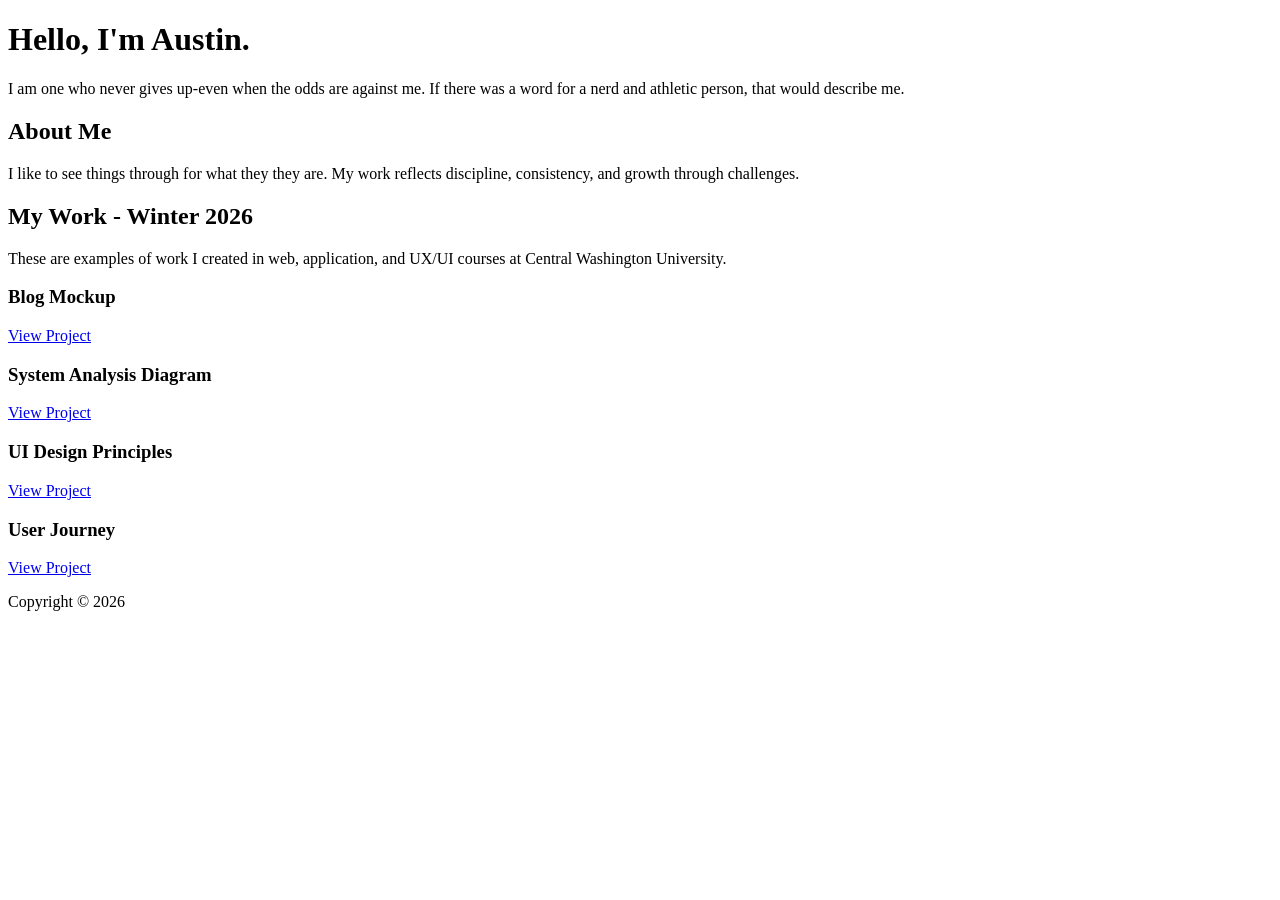
==== index.html @ 5885a062 "Portfolio Commit 1" ====
<!doctype html>
<html lang="en-US">
  <head>
    <meta charset="utf-8">
    <meta name="viewport" content="width=device-width, initial-scale=1.0">
    <link href= "../jonesa/css/styles.css" rel="stylesheet">
    <title>Austin Jones | Portfolio</title>
  <head>

  <body>

    <!-- Page Header  -->

  <header>
    <div class="container">
     <h1>Hello, I'm Austin.</h1>
     <P class="blown-text">
        I am one who never gives up-even when the odds are against me.
        If there was a word for a nerd and athletic person, that would describe me.
     </P>
   </div>
  </header>
   <!-- Main Content Area  -->
   <main class="container">

  <!-- About  -->
   <section id="About">
     <h2>About Me</h2>
     <P>
     I like to see things through for what they they are. My work reflects discipline,
     consistency, and growth through challenges.
     </P>
   </section>

   <!-- Portfolio  -->
    <section id="work">
      <h2>My Work - Winter 2026</h2>
      <p>
      These are examples of work I created in web, application,
      and UX/UI courses at Central Washington University.
      </p>

      <div class="grid">

        <!-- <a class="btn" href="blog/index.html"View Blog></a>  -->

        <div class="card">
          <h3>Blog Mockup</h3>
          <a href="blog/index.html" class="btn"> View Project </a>
        </div>

        <div class="card">
          <h3>System Analysis Diagram</h3>
          <a class="btn" href="https://www.figma.com/design/C6vNUzv1hfoy28neraHC5E/Design-Challenge-One?node-id=0-1&p=f&t=IatUl0fmhNqMFgV8-0">View Project</a>
        </div>

        <div class="card">
          <h3>UI Design Principles</h3>
          <a class="btn" href="https://www.figma.com/design/WLO8MfWdHpaYZ41jzOOSSb/Design-Challenge-2?t=IatUl0fmhNqMFgV8-0">View Project</a>
        </div>

        <div class="card">
          <h3>User Journey</h3>
          <a class="btn" href="https://www.figma.com/site/zwo16jYq4tugwOBhRdxXv4/Design-Challenge-3--Gym-?t=Wijj1uOZB5yLq5L1-0">View Project</a>
        </div>

      </div>
    </section>


   </main>

  <!-- Page Footer -->
  <footer class="page-footer">
   <P>Copyright &copy; 2026</P>
  </footer>

</body>
</html>
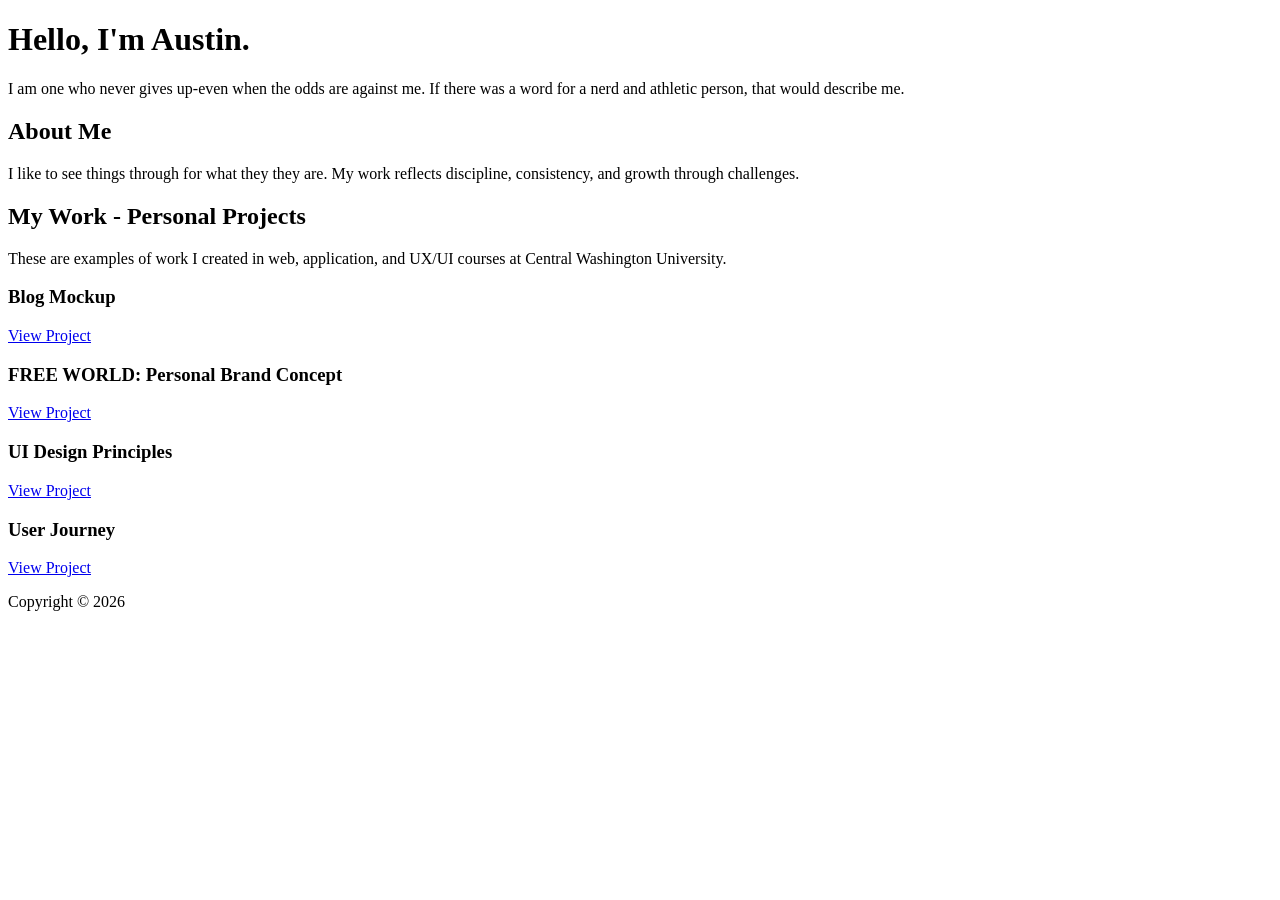
==== commit 20283e0f: "Add FREE WORLD brand mockup Add FREE WORLD brand mockup." ====
--- a/index.html
+++ b/index.html
@@ -34,7 +34,7 @@
 
    <!-- Portfolio  -->
     <section id="work">
-      <h2>My Work - Winter 2026</h2>
+      <h2>My Work - Personal Projects</h2>
       <p>
       These are examples of work I created in web, application,
       and UX/UI courses at Central Washington University.
@@ -42,16 +42,14 @@
 
       <div class="grid">
 
-        <!-- <a class="btn" href="blog/index.html"View Blog></a>  -->
-
         <div class="card">
           <h3>Blog Mockup</h3>
           <a href="blog/index.html" class="btn"> View Project </a>
         </div>
 
         <div class="card">
-          <h3>System Analysis Diagram</h3>
-          <a class="btn" href="https://www.figma.com/design/C6vNUzv1hfoy28neraHC5E/Design-Challenge-One?node-id=0-1&p=f&t=IatUl0fmhNqMFgV8-0">View Project</a>
+          <h3>FREE WORLD: Personal Brand Concept</h3>
+          <a class="btn" href="brand-mockup/index.html">View Project</a>
         </div>
 
         <div class="card">
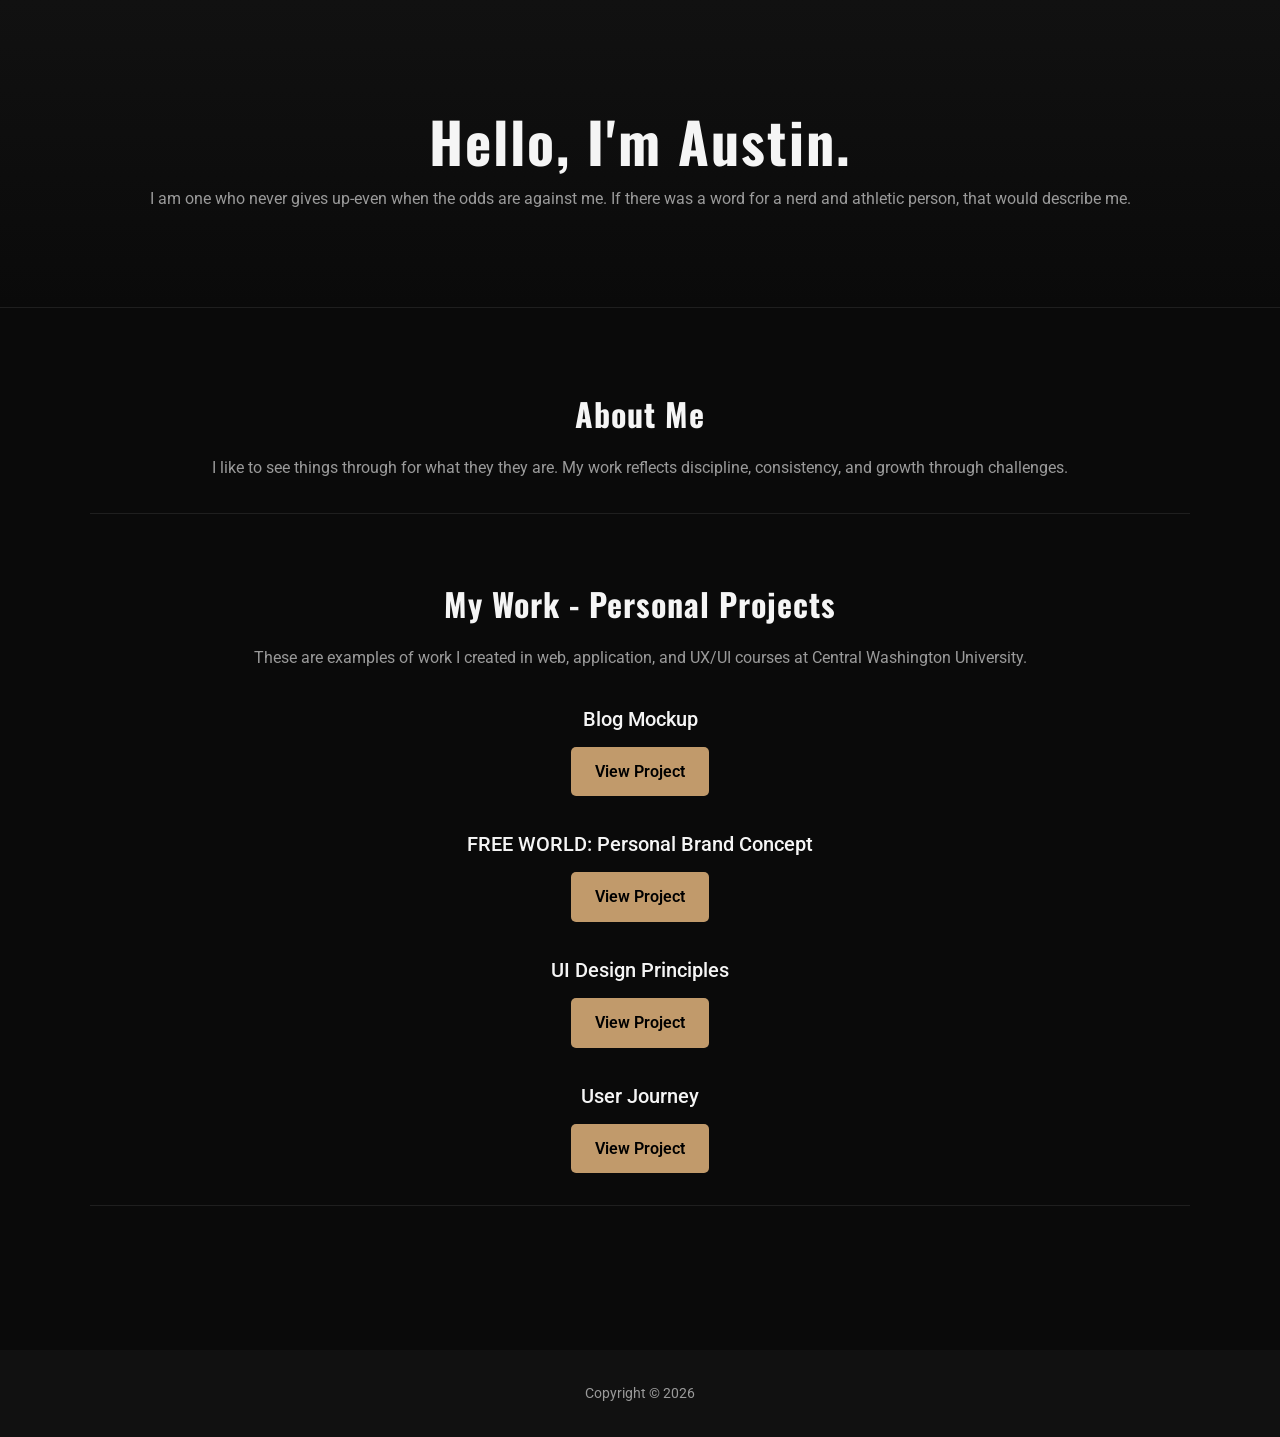
==== commit 94e42c96: "Pushing Finalized Styles for portfolio. Pushed finalized style.css for portfolio." ====
--- a/index.html
+++ b/index.html
@@ -3,7 +3,7 @@
   <head>
     <meta charset="utf-8">
     <meta name="viewport" content="width=device-width, initial-scale=1.0">
-    <link href= "../jonesa/css/styles.css" rel="stylesheet">
+    <link href= "style.css" rel="stylesheet">
     <title>Austin Jones | Portfolio</title>
   <head>
 
--- a/style.css
+++ b/style.css
@@ -0,0 +1,178 @@
+/* ---------- Fonts ---------- */
+@import url('https://fonts.googleapis.com/css2?family=Oswald:wght@200..700&family=Roboto:ital,wght@0,100..900;1,100..900&display=swap');
+
+/* ---------- Design tokens ---------- */
+:root {
+  --bg-main: #0a0a0a;
+  --bg-secondary: #111111;
+  --accent: #c19a6b;
+  --text-main: #f5f5f5;
+  --text-muted: #9a9a9a;
+  --border: #1f1f1f;
+
+  --font-display: 'Oswald', sans-serif;
+  --font-body: 'Roboto', sans-serif;
+}
+
+/* ---------- Reset and base ---------- */
+*,
+*::before,
+*::after {
+  box-sizing: border-box;
+  margin: 0;
+  padding: 0;
+}
+
+html {
+  scroll-behavior: smooth;
+}
+
+body {
+  background-color: var(--bg-main);
+  color: var(--text-main);
+  font-family: var(--font-body);
+  line-height: 1.6;
+}
+
+.container {
+  width: 90%;
+  max-width: 1100px;
+  margin: 0 auto;
+}
+
+a:focus-visible {
+  outline: 2px solid var(--accent);
+  outline-offset: 4px;
+}
+
+/* ---------- Header ---------- */
+header {
+  padding: 6rem 0;
+  background: linear-gradient(180deg, var(--bg-secondary), var(--bg-main));
+  border-bottom: 1px solid var(--border);
+  text-align: center;
+}
+
+header img {
+  max-width: 100%;
+  height: auto;
+  margin: 15px;
+}
+
+header h1 {
+  font-family: var(--font-display);
+  font-size: 3.5rem;
+  letter-spacing: 2px;
+}
+
+/* ---------- Navigation ---------- */
+nav {
+  position: sticky;
+  top: 0;
+  z-index: 1000;
+  padding: 1rem;
+  background: rgba(10, 10, 10, 0.9);
+  backdrop-filter: blur(10px);
+  border-bottom: 1px solid var(--border);
+}
+
+nav ul {
+  display: flex;
+  justify-content: center;
+  gap: 2rem;
+  list-style: none;
+}
+
+nav a {
+  color: var(--text-main);
+  font-weight: 500;
+  text-decoration: none;
+  transition: color 0.3s ease;
+}
+
+nav a:hover {
+  color: var(--accent);
+}
+
+/* ---------- Main content ---------- */
+main {
+  padding: 5rem 0;
+  text-align: center;
+}
+
+section {
+  margin-bottom: 4rem;
+  padding-bottom: 2rem;
+  border-bottom: 1px solid var(--border);
+}
+
+h2 {
+  margin-bottom: 1rem;
+  font-family: var(--font-display);
+  font-size: 2rem;
+  letter-spacing: 1px;
+}
+
+h3 {
+  margin-top: 2rem;
+  margin-bottom: 0.75rem;
+  font-size: 1.25rem;
+  font-weight: 500;
+}
+
+p {
+  color: var(--text-muted);
+}
+
+/* ---------- Buttons ---------- */
+.btn {
+  display: inline-block;
+  padding: 0.75rem 1.5rem;
+  background: var(--accent);
+  border-radius: 5px;
+  color: #000;
+  font-weight: 600;
+  text-decoration: none;
+  transition: background 0.3s ease, color 0.3s ease;
+}
+
+.btn:hover {
+  background: #fff;
+  color: #000;
+}
+
+/* ---------- Footer ---------- */
+footer {
+  padding: 2rem 0;
+  background: var(--bg-secondary);
+  color: var(--text-muted);
+  font-size: 0.9rem;
+  text-align: center;
+}
+
+/* ---------- Responsive ---------- */
+@media (max-width: 768px) {
+  header h1 {
+    font-size: 2.2rem;
+  }
+
+  nav ul {
+    flex-direction: column;
+    align-items: center;
+    gap: 1rem;
+  }
+
+  main {
+    padding: 3rem 0;
+  }
+}
+
+@media (prefers-reduced-motion: reduce) {
+  html {
+    scroll-behavior: auto;
+  }
+
+  * {
+    transition: none !important;
+  }
+}
